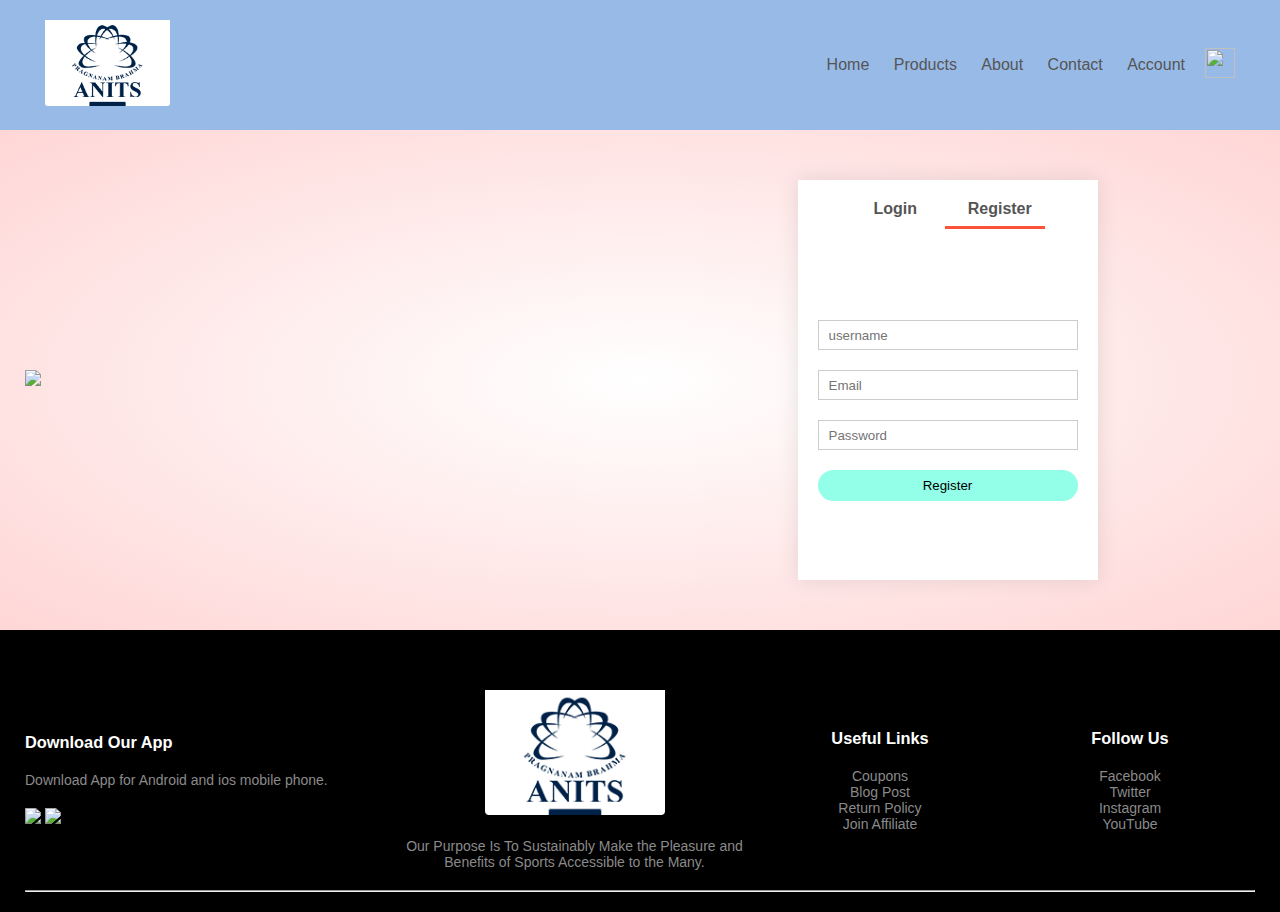
==== e-account.html @ da6bc780 "Add files via upload" ====
<!DOCTYPE html>
<html lang="en">
<head>
    <meta charset="UTF-8">
    <meta name="viewport" content="width=device-width, initial-scale=1.0">
    <title>Ecommerce Website Design</title>
    <link rel="stylesheet" href="e-style.css">
    
    
</head>
<body>
       <div class="container">
          <div class="navbar">
              <div class="logo">
                  <a href="https://anits.edu.in"><img src="anitslogo.png" width="125px"></a>
              </div>
              <nav>
               <ul id="MenuItems">
                   <li><a href="e-home.html">Home</a></li>
                   <li><a href="e-products.html">Products</a></li>
                   <li><a href="https://anits.edu.in/home.php">About</a></li>
                   <li><a href="http://it.anits.edu.in/">Contact</a></li>
                   <li><a href="e-account.html">Account</a></li>
               </ul>
              </nav>
              <a href="e-cart.html"><img src="images/cart.png" width="30px" height="30px"></a>
              <img src="images/menu.png" onclick="menutoggle()" class="menu-icon">
          </div>
          
          
       </div>
       
       
<!--------------Cart Items details--------------->
<div class="accout-page">
    <div class="container">
  
       <div class="row">
         
          <div class="col-2">
             <img src="images/image1.png" width="100%">
          </div>
          
           <div class="col-2">
              <div class="form-container">
                 <div class="form-btn">
                     <span onclick="login()">Login</span>
                     <span onclick="register()">Register</span>
                     <hr id="indicator">
                 </div>
                 
               <form id="LoginForm">
                   <input type="text" placeholder="username">
                   <input type="password" placeholder="Password">
                   <button type="submit" class="btn">Login</button>
                   <a href="">Forgot password</a>
               </form>

               <form id="RegForm">
                   <input type="text" placeholder="username">
                   <input type="email" placeholder="Email">
                   <input type="password" placeholder="Password">
                   <button type="submit" class="btn">Register</button>
               </form>
              </div>
           </div>
       </div>
</div>
</div>

<!----------Footer---------------> 

<div class="footer">
    <div class="container">
        <div class="row">
            <div class="footer-col1">
               <h3>Download Our App</h3>
                <p>Download App for Android and ios mobile phone.</p>
                <div class="app-logo">
                    <img src="images/play-store.png">
                    <img src="images/app-store.png">
                </div>
            </div>
            <div class="footer-col2">
               <img src="anitslogo.png">
                <p>Our Purpose Is To Sustainably Make the Pleasure and Benefits of Sports Accessible to the Many.</p>
            </div>
            <div class="footer-col3">
               <h3>Useful Links</h3>
                <ul>
                    <li>Coupons</li>
                    <li>Blog Post</li>
                    <li>Return Policy</li>
                    <li>Join Affiliate</li>
                </ul>
            </div>
            <div class="footer-col4">
               <h3>Follow Us</h3>
                <ul>
                    <li>Facebook</li>
                    <li>Twitter<li>
                    <li>Instagram</li>
                    <li>YouTube</li>
                </ul>
            </div>
        </div>
        <hr>
     
    </div>
</div>

<!-------------js for toggle menu-------------->

<script>
    var MenuItems = document.getElementById("MenuItems");
    
    MenuItems.style.maxHeight = "0px";
    
    function menutoggle()
    {
        if(MenuItems.style.maxHeight == "0px")
            {
                MenuItems.style.maxHeight = "200px";
            }else
            {
                MenuItems.style.maxHeight = "0px"
            } 
    }
     
</script>
<!------------------- form toggle ----------->
    <script>
        var LoginForm = document.getElementById("LoginForm");
        var RegForm = document.getElementById("RegForm");
        var Indicator = document.getElementById("indicator");
        
        function register(){
                RegForm.style.transform = "translateX(0px)";
                LoginForm.style.transform = "translateX(0px)";
                Indicator.style.transform = "translateX(100px)"
            };
        function login(){
                RegForm.style.transform = "translateX(300px)";
                LoginForm.style.transform = "translateX(300px)";
                Indicator.style.transform = "translateX(0px)"
            };
            
    </script>
    
    
    
</body>
</html>
---- e-style.css ----
*{
    margin: 0;
    padding: 0;
    box-sizing: border-box;
}
body{
    font-family: 'Poppins', sans-serif;
    background-color: #98BAE7;
}
a{
    text-decoration: none;
    color: #555;
}
p{
    color: #555;
}
.header{
    background: #93FFE8;
}

.container{
    max-width: 1300px;
    margin: auto;
    padding-left: 25px;
    padding-right: 25px;
    
}
.navbar{
    display: flex;
    align-items: center;
    padding: 20px;
}
nav{
    flex: 1;
    text-align: right;
}
nav ul{
    display: inline-block;
    list-style-type: none;
}
nav ul li{
    display: inline-block;
    margin-right: 20px;
}
.menu-icon{
    display: none;
    width: 28px;
    margin-left: 20px;
}
.row{
    display: flex;
    align-items: center;
    flex-wrap: wrap;
    justify-content: space-around;
/*---------*/
    
}
.header .row{
    margin-top: 70px;
}
.col-2{
    flex-basis: 50%;
    min-width: 300px;
}

.col-2 img{
    max-width: 100%;
    padding: 50px 0;
}
.col-2 h1{
    font-size: 50px;
    line-height: 60px;
    margin: 25px 0;
}
.btn{
    display: inline-block;
    background: #93FFE8;
    color: #000000;
    padding: 8px 30px;
    margin: 30px 0;
    border-radius: 30px;
    transition: background 0.5s;
}
.btn:hover{
    background: #563434;
}

/*-----------------------------*/
.categories{
    margin: 70px 0;
}

.small-container{
    max-width: 1080px;
    margin: auto;
    padding-left: 25px;
    padding-right: 25px;
}

.col-3{
    flex-basis: 30%;
    min-width: 250px;
    margin-bottom: 30px;
}
.col-3 img{
    width: 100%;
}
/*-------featured product--------------*/

.title{
    text-align: center;
    margin: 0px auto 80px;
    position: relative;
    line-height: 60px;
    color: #555;
}
.title::after{
    content: '';
    background: #ff523b;
    width: 800px;
    height: 5px;
    border-radius: 5px;
    position: absolute;
    bottom: 0;
    left: 50%;
    transform: translateX(-50%);
}

.col-4{
    flex-basis: 25%;
    padding: 10px;
    min-width: 200px;
    margin-bottom: 50px;
    transition: transform 0.5s;
}
.col-4 img{
    width: 100%;
}
h4{
    color: #555;
    font-weight: normal;
}
.col-4 p{
    font-size: 14px;
}
.rating .fa{
    color: #ff523b;
}

.col-4:hover{
    transform: translateY(-5px);
}


/*-----------offer-------------*/
.offer{
    background: #93FFE8;
    margin-top: 80px;
    padding: 30px 0;
}
.col-2 .offer-img{
    padding: 50px;
}
small{
    color: #555;
}

/*--------------- brands ------------*/

.brands{
    margin: 100px auto;
}
.col-5{
    width: 160px;
}
.col-5 img{
    width: 100%;
    cursor: pointer;
    filter: grayscale(100%);
}
.col-5 img:hover{
    filter: grayscale(0);
}
/*---------footer-------*/

.footer{
    background: #000;
    color: #8a8a8a;
    font-size: 14px;
    padding: 60px 0 20px;
}
.footer p{
    color: #8a8a8a;
}
.footer h3{
    color: #fff;
    margin-bottom: 20px;
}
.footer-col1,.footer-col2,.footer-col3,.footer-col4{
    min-width: 250px;
    margin-bottom: 20px;
}
.footer-col1{
    
    flex-basis:30%;
}
.footer-col2{
  
    flex: 1;
    text-align: center;
}
.footer-col2 img{

    width: 180px;
    margin-bottom: 20px;
}
.footer-col3,.footer-col4{

    flex-basis: 12%;
    text-align: center;
}

.app-logo{
    margin-top: 20px;
}

.app-logo img{
    width: 140px;
}

.footer li{
    display: block;
    
}


.copyright{
    text-align: center;

    
}

/*-------media-query-for-max-width-800---------*/


@media only screen and (max-width: 800px) {

    
nav ul{
    position: absolute;
    top: 70px;
    left: 0;
    background: #333;
    width: 100%;
    overflow: hidden;
    transition: 1s;
    max-height: 0;
    transition:max-height 0.5s;
    }
    
nav ul li{
    display: block;
    margin-right: 50px;
    margin-top: 10px;
    margin-bottom: 10px;
    }
nav ul li a{
        color: #fff;
    }
    
.menu-icon{
        display: block;
        cursor: pointer;
    }
    

}
/*---------- 600 media query -------*/
@media only screen and (max-width: 600px){
    
    .row{
      text-align: center;
    }
    
    .col-1, .col-2, .col-3, .col-4{
        
        flex-basis: 100%;
    }
}

/*----------All Product page------------*/


.row-2{
    justify-content: space-between;
    margin: 100px auto 50px;
}

select{
    border: 1px solid #ff523b;
    padding: 5px;
}
select:focus{
    outline: none;
}

.page-btn{
    margin: 0 auto 80px;
}

.page-btn span{
    display: inline-block;
    border: 1px solid #ff523b;
    margin-left: 10px;
    width: 40px;
    height: 40px;
    text-align: center;
    line-height: 40px;
    cursor: pointer;
}
.page-btn span:hover{
    background: #ff523b;
    color: #fff;
}



/*---------product details-----------*/
.single-product{
    margin-top: 80px;
}
.single-product .col-2 img{
    padding: 0;
}
.single-product .col-2{
    padding: 20px;
}

.single-product h4{
    margin: 20px 0;
    font-size: 22px;
    font-weight: bold;
}

.single-product select{
    display: block;
    padding: 10px;
    margin-top: 20px;
}

.single-product input{
    width: 50px;
    height: 40px;
    padding-left: 10px;
    font-size: 20px;
    margin-right: 10px;
    border: 1px solid #ff523b;
}
input:focus{
    outline: none;
}

.single-product .fa{
    color: #ff523b;
    margin-left: 10px;
}
.small-img-row{
    display: flex;
    justify-content: space-between;
}
.small-img-col{
    flex-basis: 24%;
    cursor: pointer;
}


/*-------600 media query---------*/
@media only screen and (max-width: 600px){
    .single-product .row{
        text-align: left;
    }
    .single-product .col-2{
        padding: 20px 0;
    }

    .single-product h1{
        font-size: 26px;
        line-height: 22px;
    }



}

/*---------------- cart page -----------*/

.cart-page{
    margin: 80px auto;
}

table{
    width: 100%;
    border-collapse: collapse;
}

.cart-info{
    display: flex;
    flex-wrap: wrap;
}
th{
    text-align: left;
    padding: 5px;
    color: #fff;
    background: #ff523b;
    font-weight: normal;
}

td{
    padding: 10px 5px;
}
td input{
    width: 40px;
    height: 30px;
    padding: 5px;
}

td a{
    color: #ff523b;
    font-size: 12px;
}

td img{
    width: 80px;
    height: 80px;
    margin-right: 10px; 
}


.total-price{
    display: flex;
    justify-content: flex-end;
    
}
.total-price table{
    border-top: 3px solid #ff523b;
    width: 100%;
    max-width: 350px;
}
td:last-child{
    text-align: right;
}
th:last-child{
    text-align: right;
}

@media only screen and (max-width: 600px){
    .cart-info p{
        display: none;
    }
}

/*-------account page--------*/

.accout-page{
    padding: 50px 0;
    background: radial-gradient(#fff,#ffd6d6);
}

.form-container{
    background: #fff;
    width: 300px;
    height: 400px;
    position: relative;
    text-align: center;
    padding: 20px 0;
    margin: auto;
    box-shadow: 0 0 20px 0px rgba(0, 0, 0, 0.1);
    overflow: hidden;
}

.form-container span{
    font-weight: bold;
    padding: 0 10px;
    color: #555;
    cursor: pointer;
    width: 100px;
    display: inline-block;
}

.form-btn{
    display: inline-block;
}

#indicator{
    width: 100px;
    border: none;
    background: #ff523b;
    height: 3px;
    margin-top: 8px;
    transform: translateX(100px);
    transition: transform 1s; 
}

.form-container form{
    max-width: 300px;
    padding: 0 20px;
    position: absolute;
    top: 130px;
    transition: transform 1s;
}

form input{
    width: 100%;
    height: 30px;
    margin: 10px 0;
    padding: 0 10px;
    border: 1px solid #ccc;
}
form input:focus{
    outline: none;
}
form .btn{
    width: 100%;
    border: none;
    cursor: pointer;
    margin: 10px 0;
}
form .btn:focus{
    outline: none;
}
form a{
    font-size: 12px;
}
#LoginForm{
     left: -300px;
}
#RegForm{
    left: 0;
}
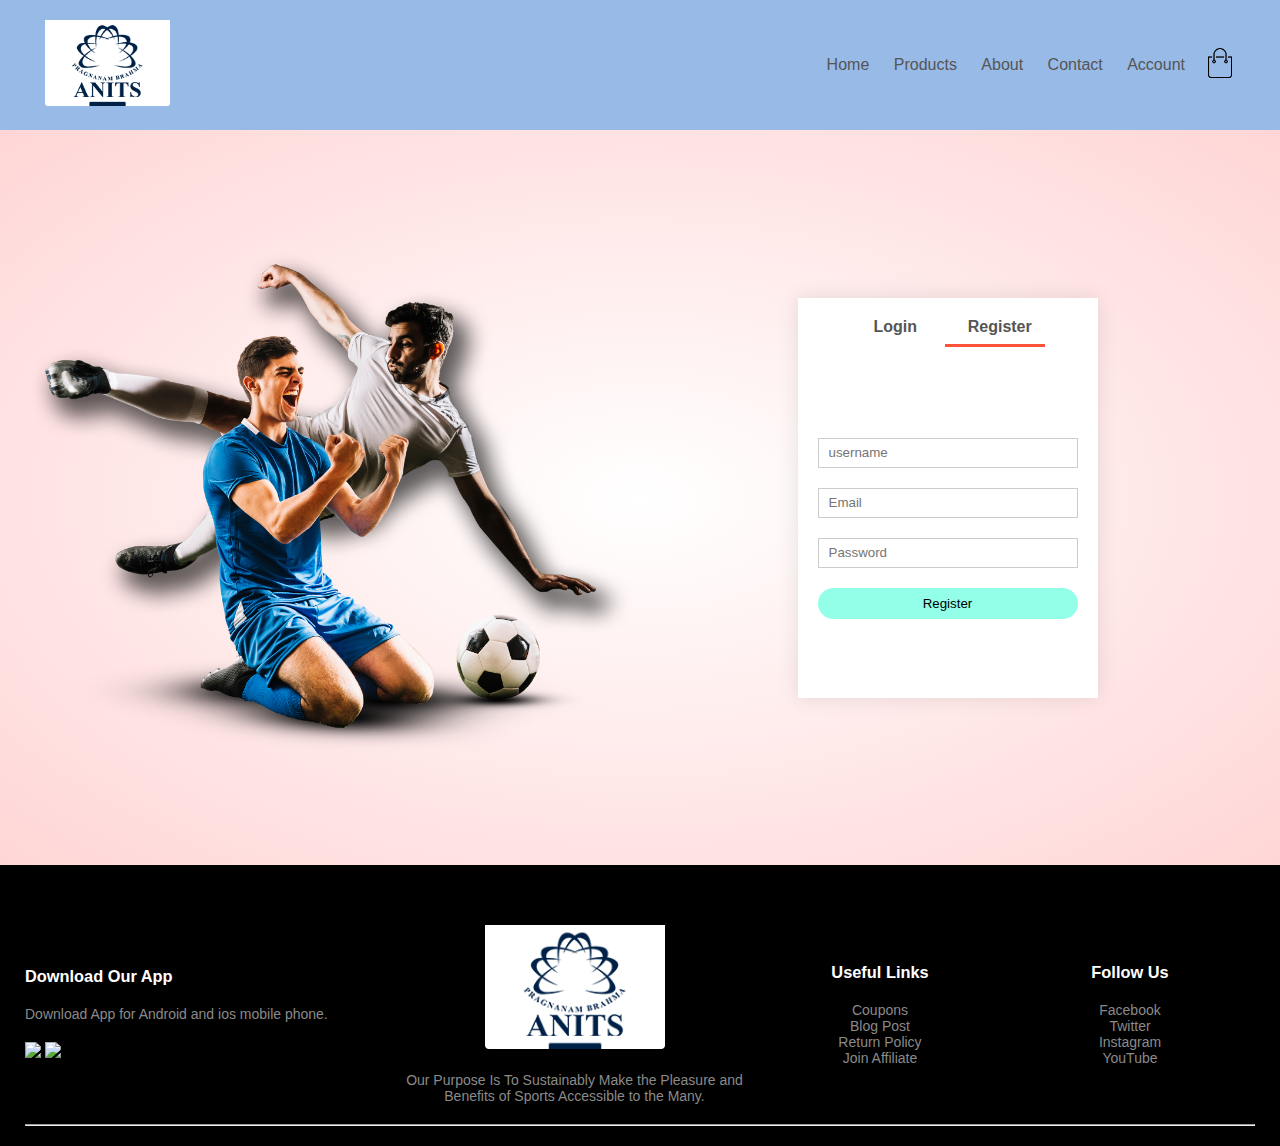
==== commit 857b80c6: "Update e-account.html" ====
--- a/e-account.html
+++ b/e-account.html
@@ -23,8 +23,8 @@
                    <li><a href="e-account.html">Account</a></li>
                </ul>
               </nav>
-              <a href="e-cart.html"><img src="images/cart.png" width="30px" height="30px"></a>
-              <img src="images/menu.png" onclick="menutoggle()" class="menu-icon">
+              <a href="e-cart.html"><img src="cart.png" width="30px" height="30px"></a>
+              <img src="menu.png" onclick="menutoggle()" class="menu-icon">
           </div>
           
           
@@ -38,7 +38,7 @@
        <div class="row">
          
           <div class="col-2">
-             <img src="images/image1.png" width="100%">
+             <img src="image1.png" width="100%">
           </div>
           
            <div class="col-2">
